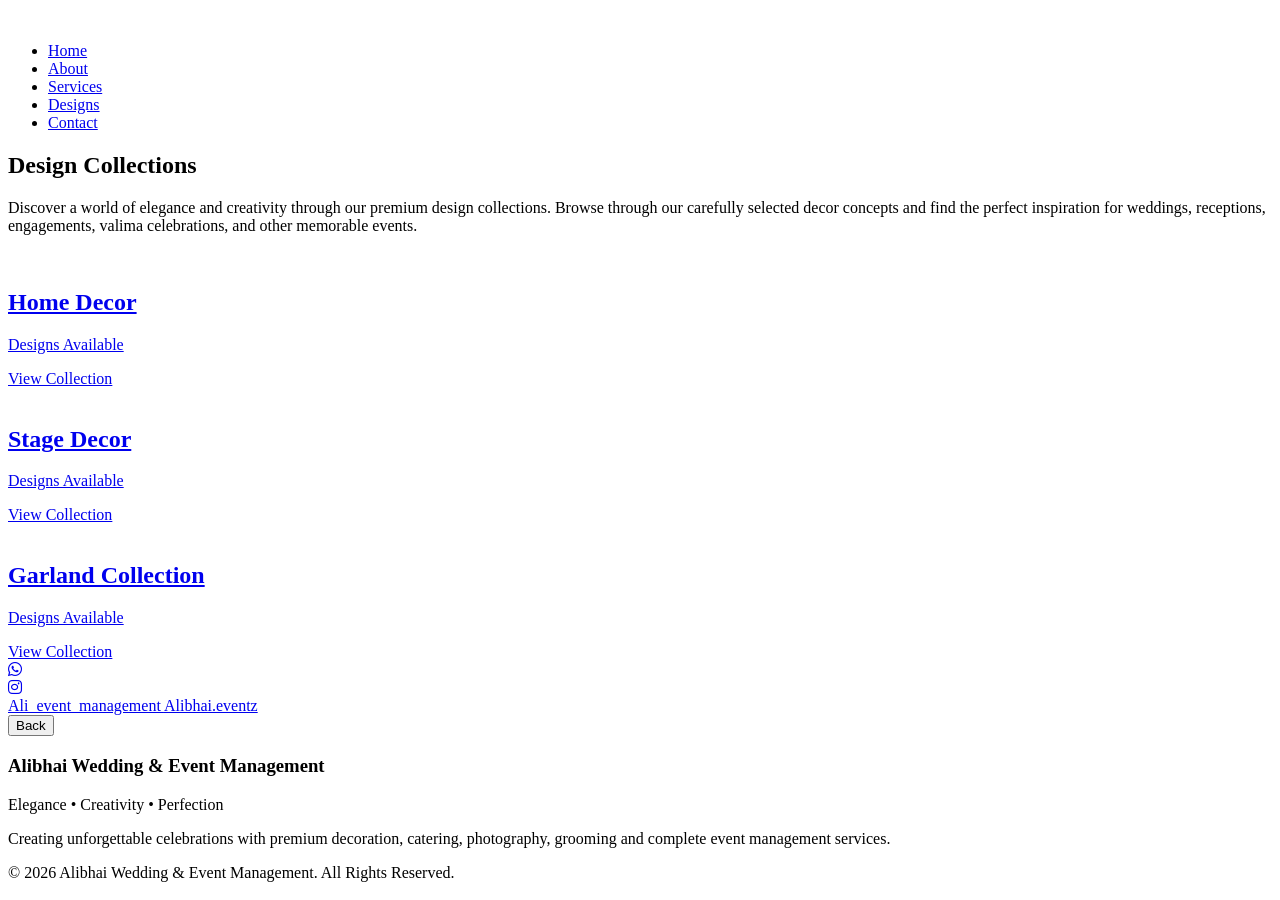
==== designs.html @ 1cceb1b9 "Add files via upload" ====
<!DOCTYPE html>
<html lang="en">
<head>
    <meta charset="UTF-8">
    <meta name="viewport" content="width=device-width, initial-scale=1.0">

    <title>Design Collections | Alibhai Wedding & Event Management</title>

    <link rel="stylesheet" href="css/style.css">
    <link rel="stylesheet" href="css/designs.css">

    <link rel="stylesheet"
    href="https://cdnjs.cloudflare.com/ajax/libs/font-awesome/6.5.1/css/all.min.css">
    <link rel="stylesheet" href="css/responsive.css">
</head>

<body>

    <!-- TOP LOGO -->

    <div class="top-logo">
        <img src="images/sd.png" alt="">
    </div>

    <!-- NAVBAR -->

    <nav class="navbar">
        <ul>
            <li><a href="index.html">Home</a></li>
            <li><a href="about.html">About</a></li>
            <li><a href="services.html">Services</a></li>
            <li><a href="designs.html" class="active">Designs</a></li>
            <li><a href="contact.html">Contact</a></li>
        </ul>
    </nav>

    <div class="gold-line"></div>



    <!-- PAGE TITLE -->

    <section class="about-hero">

        <h1>Design Collections</h1>

            <p class="design-text">
                Discover a world of elegance and creativity through our premium design collections. Browse through our carefully selected decor concepts and find the perfect inspiration for weddings, receptions, engagements, valima celebrations, and other memorable events.

            </p>

    </section>

    <!-- DESIGN CATEGORIES -->

    <section class="collections">

        <!-- HOME DECOR -->

        <a href="home-decor.html" class="collection-card">

            <img src="images/home-decor/HD045.jpeg" alt="">

            <div class="collection-content">
                <h2>Home Decor</h2>
                <p>Designs Available</p>
                <span>View Collection</span>
            </div>

        </a>

        <!-- STAGE DECOR -->

        <a href="stage-decor.html" class="collection-card">

            <img src="images/stage-decor/SD001.jpeg" alt="">

            <div class="collection-content">
                <h2>Stage Decor</h2>
                <p>Designs Available</p>
                <span>View Collection</span>
            </div>

        </a>

        <!-- GARLAND -->

        <a href="garland.html" class="collection-card">

            <img src="images/garland/GL002.jpeg" alt="">

            <div class="collection-content">
                <h2>Garland Collection</h2>
                <p>Designs Available</p>
                <span>View Collection</span>
            </div>

        </a>

    </section>

    <script src="js/designs.js"></script>

    <!-- WHATSAPP -->

    <a href="https://wa.me/6383212174?text=Hello%20Alibhai%20Wedding%20%26%20Event%20Management,%0A%0AI%20would%20like%20to%20plan%20an%20event%20with%20your%20team.%20Please%20share%20the%20available%20services,%20packages%20and%20pricing%20details.%0A%0AThank%20you."
class="whatsapp"
target="_blank">
<i class="fab fa-whatsapp"></i>
</a>

<!--INSTAGRAM-->

<div class="instagram-dropdown">

    <a href="#" class="instagram-icon">
        <i class="fab fa-instagram"></i>
    </a>

    <div class="instagram-menu">

        <a href="https://instagram.com/ali_event___management"
           target="_blank">
           Ali_event_management
        </a>

        <a href="https://instagram.com/Alibhai.eventz"
           target="_blank">
           Alibhai.eventz
        </a>

    </div>

</div>

<div class="back-container">

    <button onclick="history.back()" class="back-btn">
         Back
    </button>

</div>

<footer class="footer">

    <h3>Alibhai Wedding & Event Management</h3>

    <p class="footer-tagline">
        Elegance • Creativity • Perfection
    </p>

    <p class="footer-text">
        Creating unforgettable celebrations with premium decoration, catering,
        photography, grooming and complete event management services.
    </p>

    <p class="copyright">
        © 2026 Alibhai Wedding & Event Management. All Rights Reserved.
    </p>

</footer>
</body>
</html>
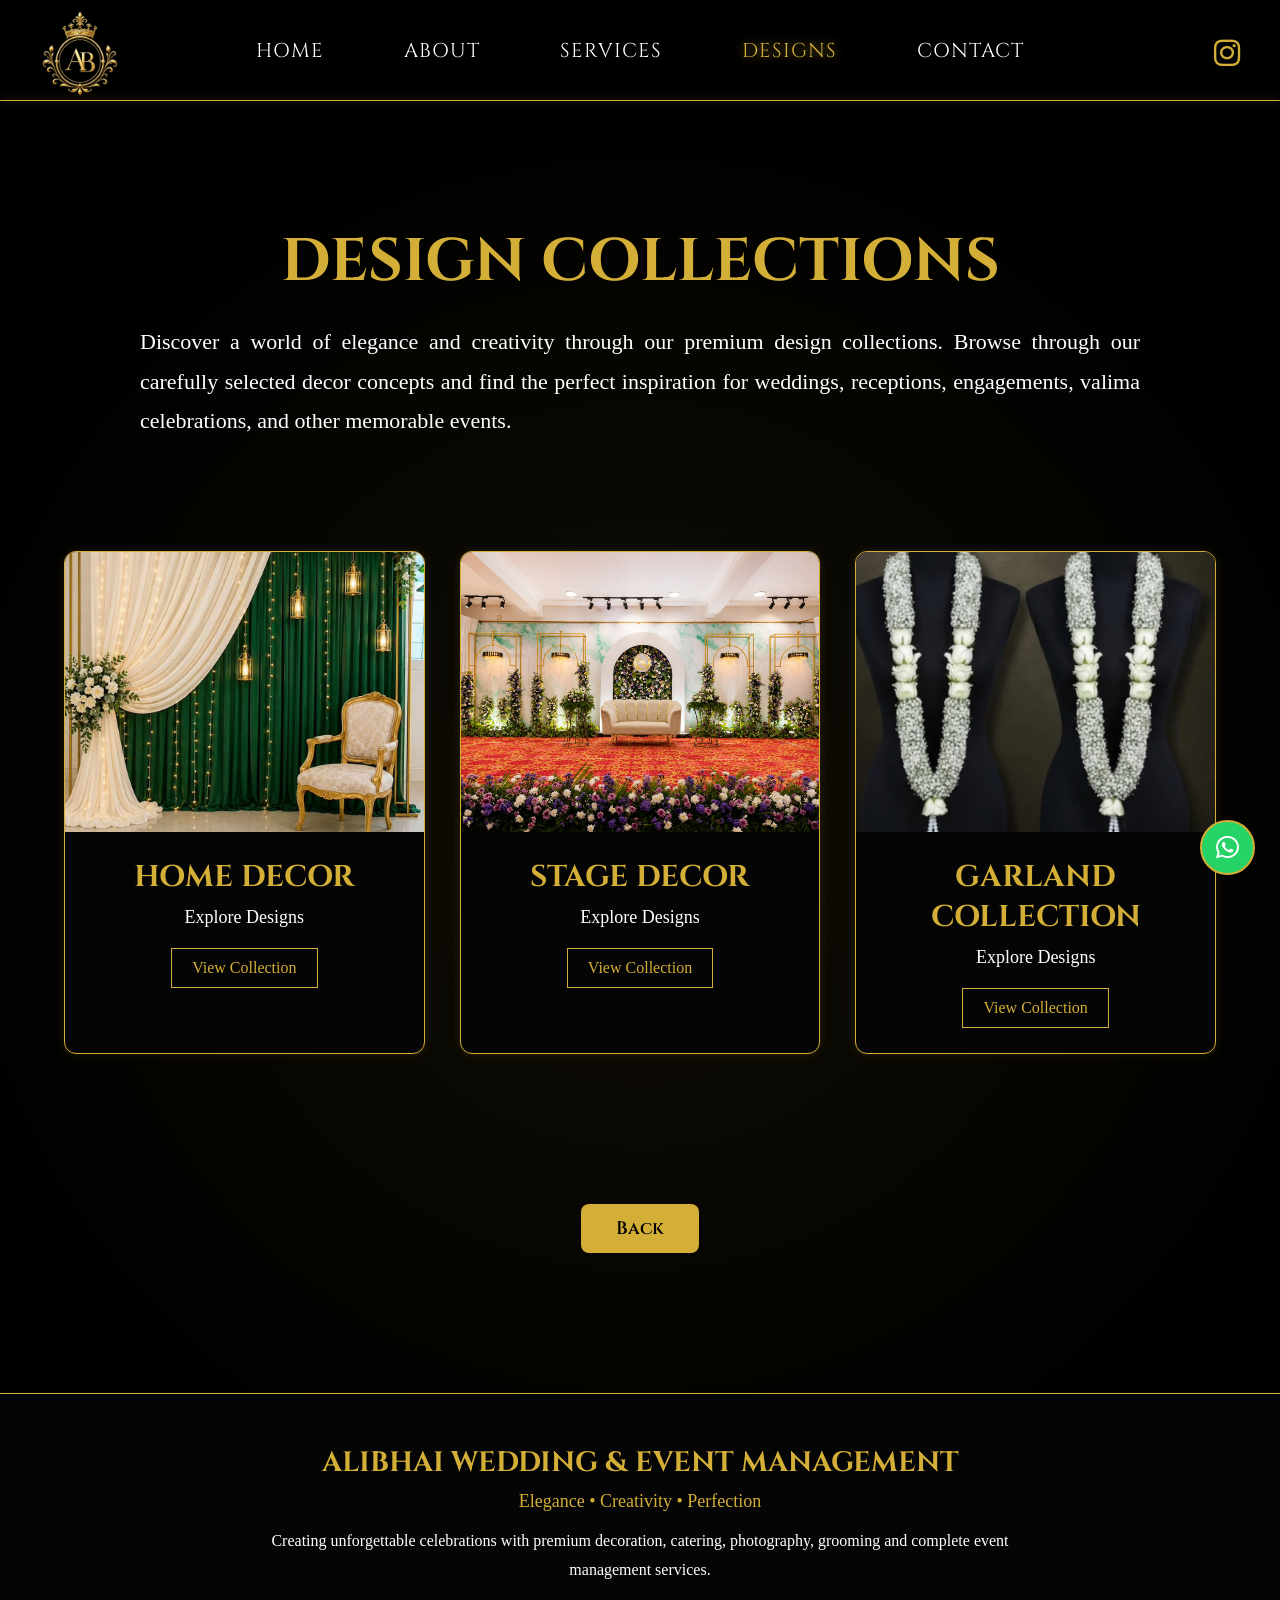
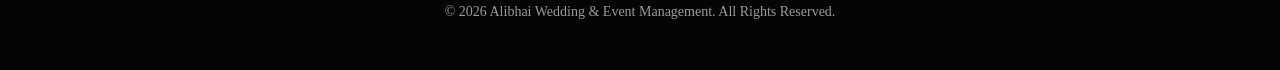
==== commit 4b31be7a: "Update designs.html" ====
--- a/designs.html
+++ b/designs.html
@@ -63,7 +63,7 @@
 
             <div class="collection-content">
                 <h2>Home Decor</h2>
-                <p>Designs Available</p>
+                <p>Explore Designs</p>
                 <span>View Collection</span>
             </div>
 
@@ -77,7 +77,7 @@
 
             <div class="collection-content">
                 <h2>Stage Decor</h2>
-                <p>Designs Available</p>
+                <p>Explore Designs</p>
                 <span>View Collection</span>
             </div>
 
@@ -91,7 +91,7 @@
 
             <div class="collection-content">
                 <h2>Garland Collection</h2>
-                <p>Designs Available</p>
+                <p>Explore Designs</p>
                 <span>View Collection</span>
             </div>
 
@@ -160,4 +160,4 @@
 
 </footer>
 </body>
-</html>+</html>
--- a/css/style.css
+++ b/css/style.css
@@ -0,0 +1,926 @@
+@import url('https://fonts.googleapis.com/css2?family=Cinzel:wght@400;500;600;700&family=Poppins:wght@300;400;500;600&display=swap');
+
+*{
+    margin:0;
+    padding:0;
+    box-sizing:border-box;
+    font-family:'Cinzel',serif;
+}
+
+body{
+    font-family:'Cinzel',sans-serif;
+
+    background:#000;
+
+    background-image:
+    radial-gradient(
+        circle at center,
+        rgba(212,175,55,.08),
+        transparent 70%
+    );
+
+    overflow-x:hidden;
+}
+
+body{
+    background:#000;
+
+    background-image:
+    radial-gradient(
+        circle at center,
+        rgba(212,175,55,.08),
+        transparent 70%
+    );
+
+    overflow-x:hidden;
+}
+
+/* =========================
+   TYPOGRAPHY
+========================= */
+
+h1,
+h2,
+h3,
+.navbar ul li a{
+    font-family:'Cinzel',serif;
+    text-transform:uppercase;
+}
+
+p,
+span,
+li,
+.about-box p,
+.about-hero p,
+.gift-section p,
+.sub-title,
+.tagline{
+    font-family:'Crimson Text', serif;
+    text-transform:none;
+}
+
+.about-box h2,
+.about-hero h1,
+.why-us h2,
+.functions h2,
+.gift-section h2{
+    text-transform:uppercase;
+}
+/* TOP LOGO */
+
+.top-logo{
+    position:absolute;
+    top:5px;
+    left:30px;
+    z-index:1000;
+}
+
+.top-logo img{
+    width:100px;
+}
+
+/* NAVBAR */
+
+.navbar{
+    width:100%;
+    height:100px;
+
+    display:flex;
+    justify-content:center;
+    align-items:center;
+
+    position:relative;
+    z-index:100;
+}
+
+.navbar ul{
+    display:flex;
+    gap:80px;
+    list-style:none;
+}
+
+.navbar ul li a{
+    text-decoration:none;
+    color:#fff;
+    font-size:20px;
+    transition:.4s;
+    letter-spacing:1px;
+}
+
+.navbar ul li a:hover,
+.navbar ul li a.active{
+    color:#d4af37;
+    text-shadow:
+    0 0 10px rgba(212,175,55,.7);
+}
+
+.gold-line{
+    width:100%;
+    height:1px;
+    background:#d4af37;
+
+    box-shadow:
+    0 0 8px rgba(212,175,55,.6);
+}
+
+/* HERO */
+
+.hero{
+    min-height:75vh;
+
+    background:
+    linear-gradient(
+        rgba(0,0,0,.75),
+        rgba(0,0,0,.75)
+    ),
+    url("../images/bg.png");
+
+    background-size:cover;
+    background-position:center;
+
+    display:flex;
+    justify-content:center;
+    align-items:center;
+
+    text-align:center;
+}
+
+.hero-content{
+    width:100%;
+    max-width:1400px;
+
+    display:flex;
+    align-items:center;
+    justify-content:space-between;
+
+    gap:60px;
+}
+
+.hero-left{
+    flex:1;
+}
+
+.hero-right{
+    flex:1;
+    text-align:center;
+    padding:20px;
+}
+
+.hero-logo{
+    width:650px;
+    max-width:100%;
+}
+
+.hero-logo{
+    width:650px;
+    max-width:100%;
+   
+}
+
+@keyframes floatLogo{
+
+    0%{
+        transform:translateY(0px);
+    }
+
+    50%{
+        transform:translateY(-12px);
+    }
+
+    100%{
+        transform:translateY(0px);
+    }
+
+}
+
+.hero-right h1{
+    font-size:60px;
+    color:#d4af37;
+    line-height:1.2;
+}
+.hero-right h1{
+    animation: goldGlow 3s ease-in-out infinite alternate;
+}
+
+@keyframes goldGlow{
+
+    from{
+        text-shadow:
+        0 0 5px rgba(212,175,55,.4);
+    }
+
+    to{
+        text-shadow:
+        0 0 15px rgba(212,175,55,.7),
+        0 0 30px rgba(212,175,55,.4);
+    }
+
+}
+
+/* SHINING DRIVER */
+
+.divider{
+    position:relative;
+    overflow:hidden;
+}
+
+.divider::after{
+
+    content:"";
+
+    position:absolute;
+
+    top:0;
+    left:-120px;
+
+    width:120px;
+    height:100%;
+
+    background:linear-gradient(
+        90deg,
+        transparent,
+        rgba(255,255,255,.8),
+        transparent
+    );
+
+    animation:shine 4s linear infinite;
+}
+
+@keyframes shine{
+
+    100%{
+        left:100%;
+    }
+
+}
+
+/* SHINING DRIVER */
+
+
+.sub-title{
+    margin-top:20px;
+    color:#d4af37;
+    font-size:22px;
+    text-align: center;
+}
+
+.divider{
+    width:650px;
+    height:2px;
+    max-width:100%;
+    background:#d4af37;
+    margin:25px 0;
+}
+
+.tagline{
+    color:#fff;
+    font-size:20px;
+    margin-bottom:35px;
+}
+
+/* =========================
+   ABOUT PAGE
+========================= */
+
+.about-hero{
+    text-align:center;
+    padding:120px 10% 60px;
+}
+
+.about-hero h1{
+    text-align:center;
+}
+
+.about-hero p{
+    text-align:justify;
+    max-width:1200px;
+    margin:0 auto;
+    line-height:1.9;
+    font-size:24px;
+}
+
+.about-hero h1{
+    color:#d4af37;
+    font-size:60px;
+    margin-bottom:20px;
+    animation: goldGlow 3s ease-in-out infinite alternate;
+}
+
+.about-hero p{
+    color:#ffffff;
+    font-size:22px;
+}
+
+.about-content{
+    padding:50px 8%;
+    display:grid;
+    grid-template-columns:repeat(auto-fit,minmax(300px,1fr));
+    gap:30px;
+}
+
+.about-box{
+    background:#050505;
+    border:1px solid #d4af37;
+    padding:30px;
+    border-radius:10px;
+    transition:.4s;
+}
+
+.about-box:hover{
+    transform:translateY(-8px);
+    box-shadow:0 0 20px rgba(212,175,55,.3);
+}
+
+.about-box h2{
+    color:#d4af37;
+    margin-bottom:15px;
+    animation: goldGlow 3s ease-in-out infinite alternate;
+}
+
+.about-box p{
+    color:#ffffff;
+    line-height:1.8;
+}
+
+.back-container{
+    width:100%;
+    text-align:center;
+    padding:50px 0 80px;
+}
+
+.back-btn{
+    background:#d4af37;
+    color:#000;
+
+    border:none;
+
+    padding:12px 35px;
+
+    border-radius:8px;
+
+    cursor:pointer;
+
+    font-size:18px;
+
+    font-weight:600;
+
+    transition:.3s;
+}
+
+.back-btn:hover{
+    background:#fff;
+    transform:translateY(-3px);
+}
+
+/* WHY CHOOSE US */
+
+.why-us{
+    padding:80px 8%;
+}
+
+.why-us h2{
+    text-align:center;
+    color:#d4af37;
+    margin-bottom:40px;
+    animation: goldGlow 3s ease-in-out infinite alternate;
+}
+
+.why-grid{
+    display:grid;
+    grid-template-columns:repeat(auto-fit,minmax(250px,1fr));
+    gap:25px;
+}
+
+.why-card{
+    border:1px solid #d4af37;
+    padding:30px;
+    text-align:center;
+    background:#050505;
+}
+
+.why-card i{
+    font-size:40px;
+    color:#d4af37;
+    margin-bottom:15px;
+}
+
+.why-card h3{
+    color:#ffffff;
+}
+
+/* FUNCTIONS */
+
+.functions{
+    padding:80px 8%;
+}
+
+.functions h2{
+    text-align:center;
+    color:#d4af37;
+    margin-bottom:40px;
+    animation: goldGlow 3s ease-in-out infinite alternate;
+}
+
+.function-grid{
+    display:flex;
+    flex-wrap:wrap;
+    justify-content:center;
+    gap:15px;
+}
+
+.function-grid span{
+    border:1px solid #d4af37;
+    color:#ffffff;
+    padding:12px 20px;
+}
+
+/* GIFT SECTION */
+
+.gift-section{
+    padding:80px 10%;
+    text-align:center;
+}
+
+.gift-section h2{
+    color:#d4af37;
+    margin-bottom:20px;
+    animation: goldGlow 3s ease-in-out infinite alternate;
+}
+
+.gift-section p{
+    color:#ffffff;
+    line-height:1.8;
+    max-width:900px;
+    margin:auto;
+}
+
+/* WHATSAPP */
+
+.whatsapp{
+    position:fixed;
+
+    bottom:25px;
+    right:25px;
+
+    width:55px;
+    height:55px;
+
+    border-radius:50%;
+
+    background:#25D366;
+
+    border:2px solid #25D366;
+
+    display:flex;
+    justify-content:center;
+    align-items:center;
+
+    text-decoration:none;
+
+    color:#fff;
+
+    font-size:26px;
+
+    z-index:999;
+}
+
+.whatsapp{
+    background:#25D366;
+    border:2px solid #d4af37;
+    color:#fff;
+}
+
+.whatsapp{
+    animation:pulse 2s infinite;
+}
+
+
+/* INSTAGRAM ICON */
+
+.instagram-dropdown{
+    position:absolute;
+    top:35px;
+    right:40px;
+    z-index:1000;
+}
+
+.instagram-icon{
+    color:#d4af37;
+    font-size:30px;
+    text-decoration:none;
+}
+
+.instagram-menu{
+
+    position:absolute;
+
+    top:30px;
+    right:0;
+
+    width:220px;
+
+    background:#111;
+
+    border:1px solid #d4af37;
+
+    border-radius:10px;
+
+    display:none;
+
+    overflow:hidden;
+
+    box-shadow:
+    0 0 15px rgba(212,175,55,.3);
+}
+
+.instagram-menu a{
+
+    display:block;
+
+    padding:12px 15px;
+
+    color:white;
+
+    text-decoration:none;
+
+    transition:.3s;
+}
+
+.instagram-menu a:hover{
+
+    background:#d4af37;
+
+    color:black;
+}
+
+.instagram-dropdown:hover .instagram-menu{
+    display:block;
+}
+
+
+@keyframes pulse{
+
+    0%{
+        box-shadow:
+        0 0 0 0 rgba(212,175,55,.6);
+    }
+
+    70%{
+        box-shadow:
+        0 0 0 20px rgba(212,175,55,0);
+    }
+
+    100%{
+        box-shadow:
+        0 0 0 0 rgba(212,175,55,0);
+    }
+
+}
+
+/* =========================
+   FOOTER
+========================= */
+
+.footer{
+
+    margin-top:60px;
+
+    padding:50px 20px;
+
+    text-align:center;
+
+    background:#050505;
+
+    border-top:1px solid #d4af37;
+}
+
+.footer h3{
+
+    color:#d4af37;
+
+    margin-bottom:10px;
+
+    font-size:28px;
+}
+
+.footer-tagline{
+
+    color:#d4af37;
+
+    margin-bottom:20px;
+
+    font-size:18px;
+}
+
+.footer-text{
+
+    color:#ffffff;
+
+    max-width:800px;
+
+    margin:0 auto 25px;
+
+    line-height:1.8;
+}
+
+.footer-social{
+
+    display:flex;
+
+    justify-content:center;
+
+    gap:20px;
+
+    margin-bottom:25px;
+}
+
+.footer-social a{
+
+    color:#d4af37;
+
+    font-size:28px;
+
+    transition:.3s;
+}
+
+.footer-social a:hover{
+
+    transform:translateY(-5px);
+
+    color:#ffffff;
+}
+
+.copyright{
+
+    color:#999;
+
+    font-size:14px;
+}
+
+.footer{
+    width:100%;
+    background:#050505;
+    border-top:1px solid #d4af37;
+    padding:50px 20px;
+    text-align:center;
+    clear:both;
+}
+
+.footer h3{
+    color:#d4af37;
+    margin-bottom:10px;
+}
+
+.footer-tagline{
+    color:#d4af37;
+    margin-bottom:15px;
+}
+
+.footer-text{
+    color:#fff;
+    max-width:800px;
+    margin:auto;
+}
+
+.copyright{
+    color:#999;
+    margin-top:20px;
+}
+
+/* =========================
+   MOBILE RESPONSIVE
+========================= */
+
+@media screen and (max-width:768px){
+
+    /* LOGO */
+
+    .top-logo img{
+        width:70px;
+    }
+
+    /* NAVBAR */
+
+    .navbar ul{
+        flex-wrap:wrap;
+        gap:15px;
+        justify-content:center;
+    }
+
+    .navbar ul li a{
+        font-size:16px;
+    }
+
+    /* HERO SECTION */
+
+    .hero-content{
+        flex-direction:column;
+        text-align:center;
+        padding:20px;
+    }
+
+    .hero-left,
+    .hero-right{
+        width:100%;
+    }
+
+    .hero-logo{
+        width:90%;
+        max-width:350px;
+    }
+
+    .hero-right h1{
+        font-size:32px;
+    }
+
+    .sub-title{
+        font-size:18px;
+    }
+
+    .tagline{
+        font-size:16px;
+    }
+
+    /* GALLERY */
+
+    .gallery-grid{
+        width:92%;
+        gap:20px;
+        margin: 30px auto;
+    }
+
+    .design-card{
+        width:100%;
+    
+    }
+
+    .design-card img{
+        height:auto;
+    }
+
+    /* SERVICES */
+
+    .service-content{
+        grid-template-columns:1fr !important;
+    }
+
+    .service-header{
+        font-size:18px;
+    }
+
+    /* ABOUT */
+
+    .about-content{
+        flex-direction:column;
+    }
+
+    /* FOOTER */
+
+    .footer h3{
+        font-size:22px;
+    }
+
+    .footer-text{
+        font-size:14px;
+    }
+
+    /* WHATSAPP */
+
+    .whatsapp{
+        width:55px;
+        height:55px;
+        font-size:28px;
+        bottom:20px;
+        right:20px;
+    }
+
+    /* INSTAGRAM */
+
+    .instagram-dropdown{
+        top:75px;
+        right:15px;
+    }
+
+    .instagram-icon{
+        font-size:30px;
+    }
+
+}
+
+@media screen and (max-width:768px){
+
+    /* LOGO */
+
+     .top-logo{
+        position:relative;
+        top:auto;
+        left:auto;
+        text-align:center;
+        margin:15px 0;
+    }
+
+    .top-logo img{
+        width:70px;
+    }
+
+
+    /* NAVBAR */
+
+     .navbar{
+        height:auto;
+        padding:10px 0;
+    }
+
+    .navbar ul{
+        display:flex;
+        flex-wrap:wrap;
+        justify-content:center;
+        gap:20px;
+    }
+
+    .navbar ul li a{
+        font-size:14px;
+    }
+
+    /* INSTAGRAM */
+
+    .instagram-dropdown{
+        display:none;
+    }
+
+
+    /* HERO */
+
+    .hero-content{
+        flex-direction:column;
+        text-align:center;
+        padding:20px;
+    }
+
+    .hero-logo{
+        width:90%;
+        max-width:320px;
+    }
+
+    .hero-right h1{
+        font-size:22px;
+        line-height:1.4;
+    }
+
+    .sub-title{
+        font-size:14px;
+    }
+
+    .tagline{
+        font-size:14px;
+    }
+
+    /* DESIGN CARDS */
+
+    .design-card{
+        width:100%;
+        max-width:340px;
+    }
+
+    /* WHATSAPP */
+
+    .whatsapp{
+        width:50px;
+        height:50px;
+        font-size:24px;
+        right:15px;
+        bottom:15px;
+    }
+
+    /* FOOTER */
+
+    .footer{
+        padding:30px 15px;
+    }
+
+    .footer h3{
+        font-size:20px;
+    }
+
+}
+
+@media screen and (max-width:768px){
+
+    .about-hero{
+        padding:40px 15px;
+    }
+
+    .about-hero h1{
+        font-size:42px !important;
+        line-height:1.2;
+        text-align:center;
+        word-break:break-word;
+    }
+
+    .about-hero p{
+        font-size:18px;
+        line-height:1.8;
+        padding:0 10px;
+    }
+
+}
--- a/css/designs.css
+++ b/css/designs.css
@@ -0,0 +1,156 @@
+/* =========================
+   DESIGN COLLECTIONS
+========================= */
+
+.collections{
+    width:100%;
+    max-width:1400px;
+
+    margin:auto;
+
+    padding:50px 5% 100px;
+
+    display:grid;
+
+    grid-template-columns:
+    repeat(auto-fit,minmax(350px,1fr));
+
+    gap:35px;
+}
+
+.about-hero p{
+    color:#ffffff !important;
+    text-align:justify;
+    max-width:1000px;
+    margin:20px auto 0;
+    font-size:22px;
+    line-height:1.8;
+}
+
+/* CARD */
+
+.collection-card{
+
+    background:#050505;
+
+    border:1px solid #d4af37;
+
+    border-radius:12px;
+
+    overflow:hidden;
+
+    text-decoration:none;
+
+    transition:.4s;
+
+    box-shadow:
+    0 0 10px rgba(212,175,55,.15);
+}
+
+.collection-card:hover{
+
+    transform:translateY(-10px);
+
+    box-shadow:
+    0 0 25px rgba(212,175,55,.35);
+}
+
+/* IMAGE */
+
+.collection-card img{
+
+    width:100%;
+
+    height:280px;
+
+    object-fit:cover;
+
+    display:block;
+
+    transition:.4s;
+}
+
+.collection-card:hover img{
+
+    transform:scale(1.05);
+}
+
+/* CONTENT */
+
+.collection-content{
+
+    padding:25px;
+
+    text-align:center;
+}
+
+.collection-content h2{
+
+    color:#d4af37;
+
+    font-size:30px;
+
+    margin-bottom:10px;
+
+    animation:
+    goldGlow 3s ease-in-out infinite alternate;
+}
+
+.collection-content p{
+
+    color:#ffffff;
+
+    font-size:18px;
+
+    margin-bottom:20px;
+}
+
+.collection-content span{
+
+    display:inline-block;
+
+    color:#d4af37;
+
+    border:1px solid #d4af37;
+
+    padding:10px 20px;
+
+    transition:.4s;
+}
+
+.collection-card:hover span{
+
+    background:#d4af37;
+
+    color:#000;
+}
+
+/* MOBILE */
+
+@media(max-width:768px){
+
+    .collections{
+
+        grid-template-columns:1fr;
+
+        gap:25px;
+
+        padding:30px 5% 80px;
+    }
+
+    .collection-card img{
+
+        height:220px;
+    }
+
+    .collection-content h2{
+
+        font-size:24px;
+    }
+
+    .collection-content p{
+
+        font-size:16px;
+    }
+
+}
--- a/css/responsive.css
+++ b/css/responsive.css
@@ -0,0 +1,237 @@
+/* =========================
+   MOBILE RESPONSIVE
+========================= */
+
+@media screen and (max-width:768px){
+
+    /* LOGO */
+
+    .top-logo img{
+        width:70px;
+    }
+
+    /* NAVBAR */
+
+    .navbar ul{
+        flex-wrap:wrap;
+        gap:15px;
+        justify-content:center;
+    }
+
+    .navbar ul li a{
+        font-size:16px;
+    }
+
+    /* HERO SECTION */
+
+    .hero-content{
+        flex-direction:column;
+        text-align:center;
+        padding:20px;
+    }
+
+    .hero-left,
+    .hero-right{
+        width:100%;
+    }
+
+    .hero-logo{
+        width:90%;
+        max-width:350px;
+    }
+
+    .hero-right h1{
+        font-size:32px;
+    }
+
+    .sub-title{
+        font-size:18px;
+    }
+
+    .tagline{
+        font-size:16px;
+    }
+
+    /* GALLERY */
+
+    .gallery-grid{
+        width:92%;
+        gap:20px;
+        margin: 30px auto;
+    }
+
+    .design-card{
+        width:100%;
+    
+    }
+
+    .design-card img{
+        height:auto;
+    }
+
+    /* SERVICES */
+
+    .service-content{
+        grid-template-columns:1fr !important;
+    }
+
+    .service-header{
+        font-size:18px;
+    }
+
+    /* ABOUT */
+
+    .about-content{
+        flex-direction:column;
+    }
+
+    /* FOOTER */
+
+    .footer h3{
+        font-size:22px;
+    }
+
+    .footer-text{
+        font-size:14px;
+    }
+
+    /* WHATSAPP */
+
+    .whatsapp{
+        width:55px;
+        height:55px;
+        font-size:28px;
+        bottom:20px;
+        right:20px;
+    }
+
+    /* INSTAGRAM */
+
+    .instagram-dropdown{
+        top:75px;
+        right:15px;
+    }
+
+    .instagram-icon{
+        font-size:30px;
+    }
+
+}
+
+@media screen and (max-width:768px){
+
+    /* LOGO */
+
+     .top-logo{
+        position:relative;
+        top:auto;
+        left:auto;
+        text-align:center;
+        margin:15px 0;
+    }
+
+    .top-logo img{
+        width:70px;
+    }
+
+
+    /* NAVBAR */
+
+     .navbar{
+        height:auto;
+        padding:10px 0;
+    }
+
+    .navbar ul{
+        display:flex;
+        flex-wrap:wrap;
+        justify-content:center;
+        gap:20px;
+    }
+
+    .navbar ul li a{
+        font-size:14px;
+    }
+
+    /* INSTAGRAM */
+
+    .instagram-dropdown{
+        display:none;
+    }
+
+
+    /* HERO */
+
+    .hero-content{
+        flex-direction:column;
+        text-align:center;
+        padding:20px;
+    }
+
+    .hero-logo{
+        width:90%;
+        max-width:320px;
+    }
+
+    .hero-right h1{
+        font-size:22px;
+        line-height:1.4;
+    }
+
+    .sub-title{
+        font-size:14px;
+    }
+
+    .tagline{
+        font-size:14px;
+    }
+
+    /* DESIGN CARDS */
+
+    .design-card{
+        width:100%;
+        max-width:340px;
+    }
+
+    /* WHATSAPP */
+
+    .whatsapp{
+        width:50px;
+        height:50px;
+        font-size:24px;
+        right:15px;
+        bottom:15px;
+    }
+
+    /* FOOTER */
+
+    .footer{
+        padding:30px 15px;
+    }
+
+    .footer h3{
+        font-size:20px;
+    }
+
+}
+
+@media screen and (max-width:768px){
+
+    .about-hero{
+        padding:40px 15px;
+    }
+
+    .about-hero h1{
+        font-size:42px !important;
+        line-height:1.2;
+        text-align:center;
+        word-break:break-word;
+    }
+
+    .about-hero p{
+        font-size:18px;
+        line-height:1.8;
+        padding:0 10px;
+    }
+
+}
